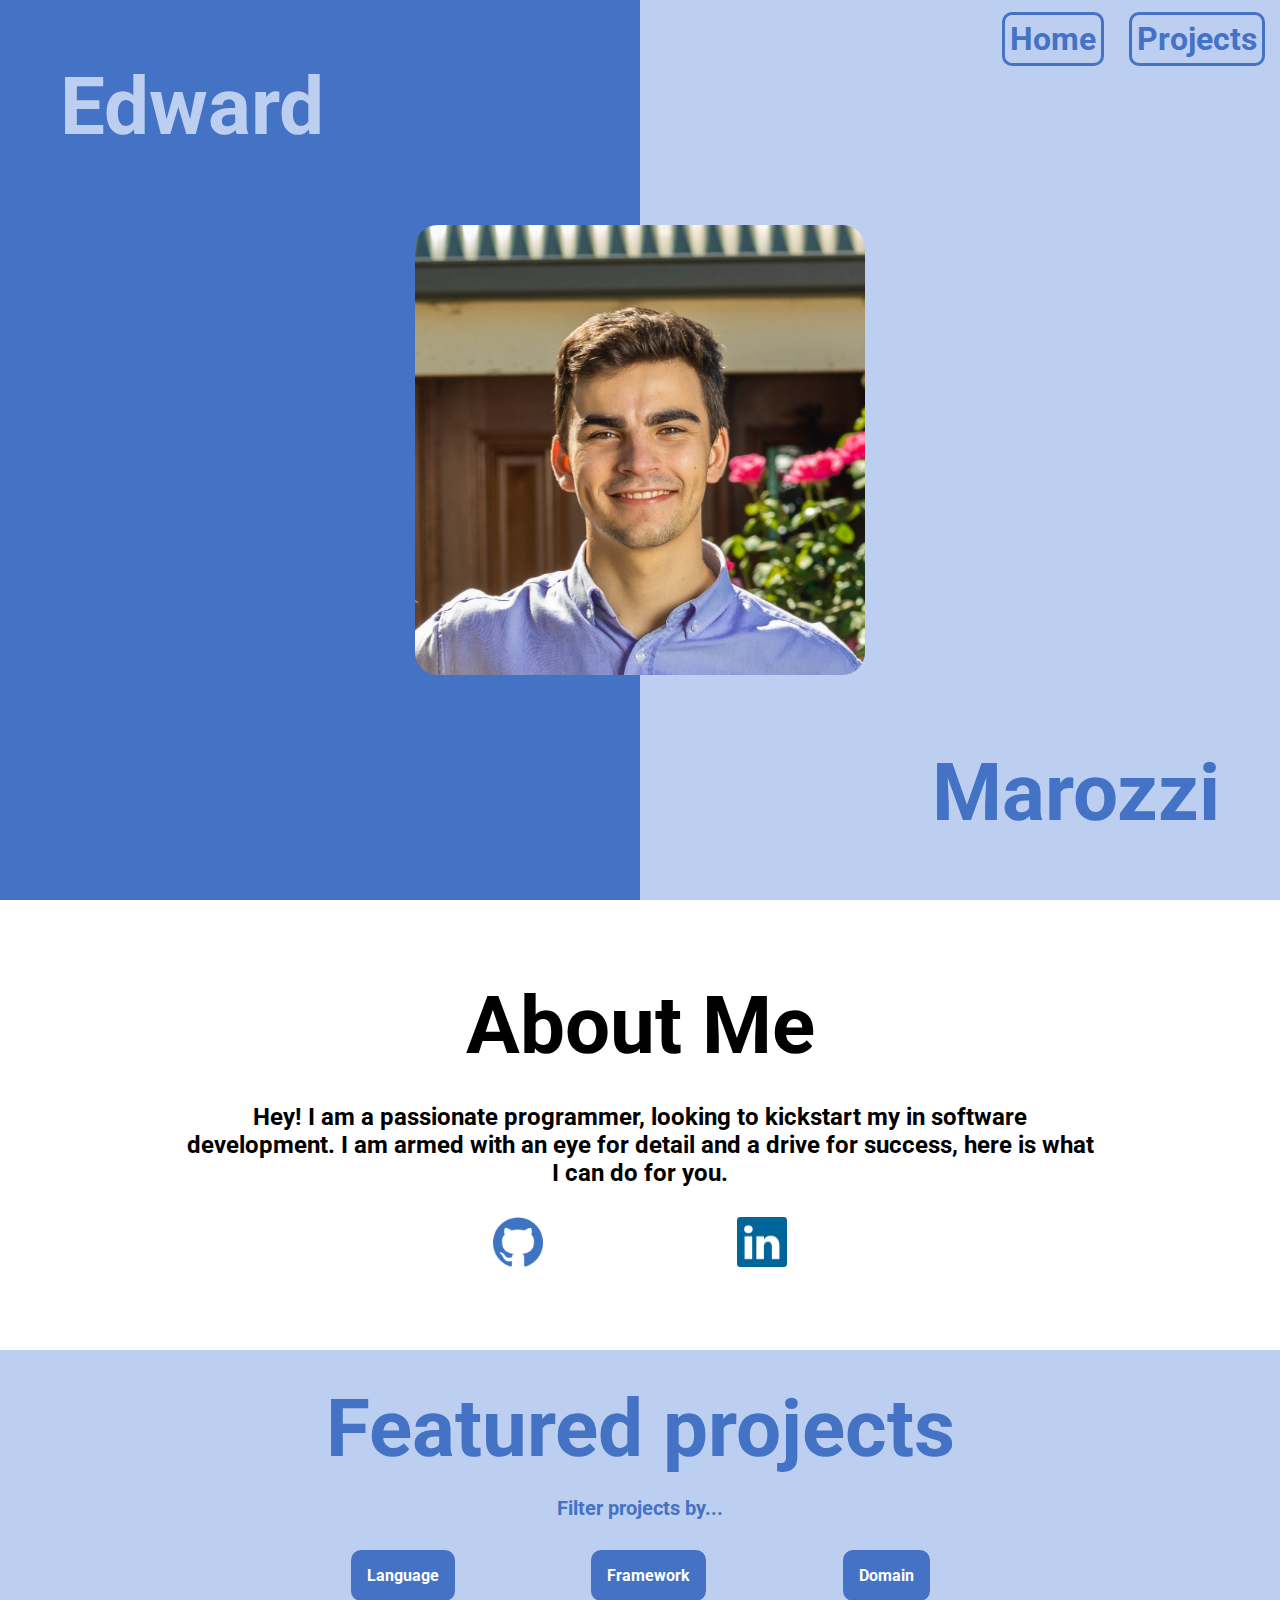
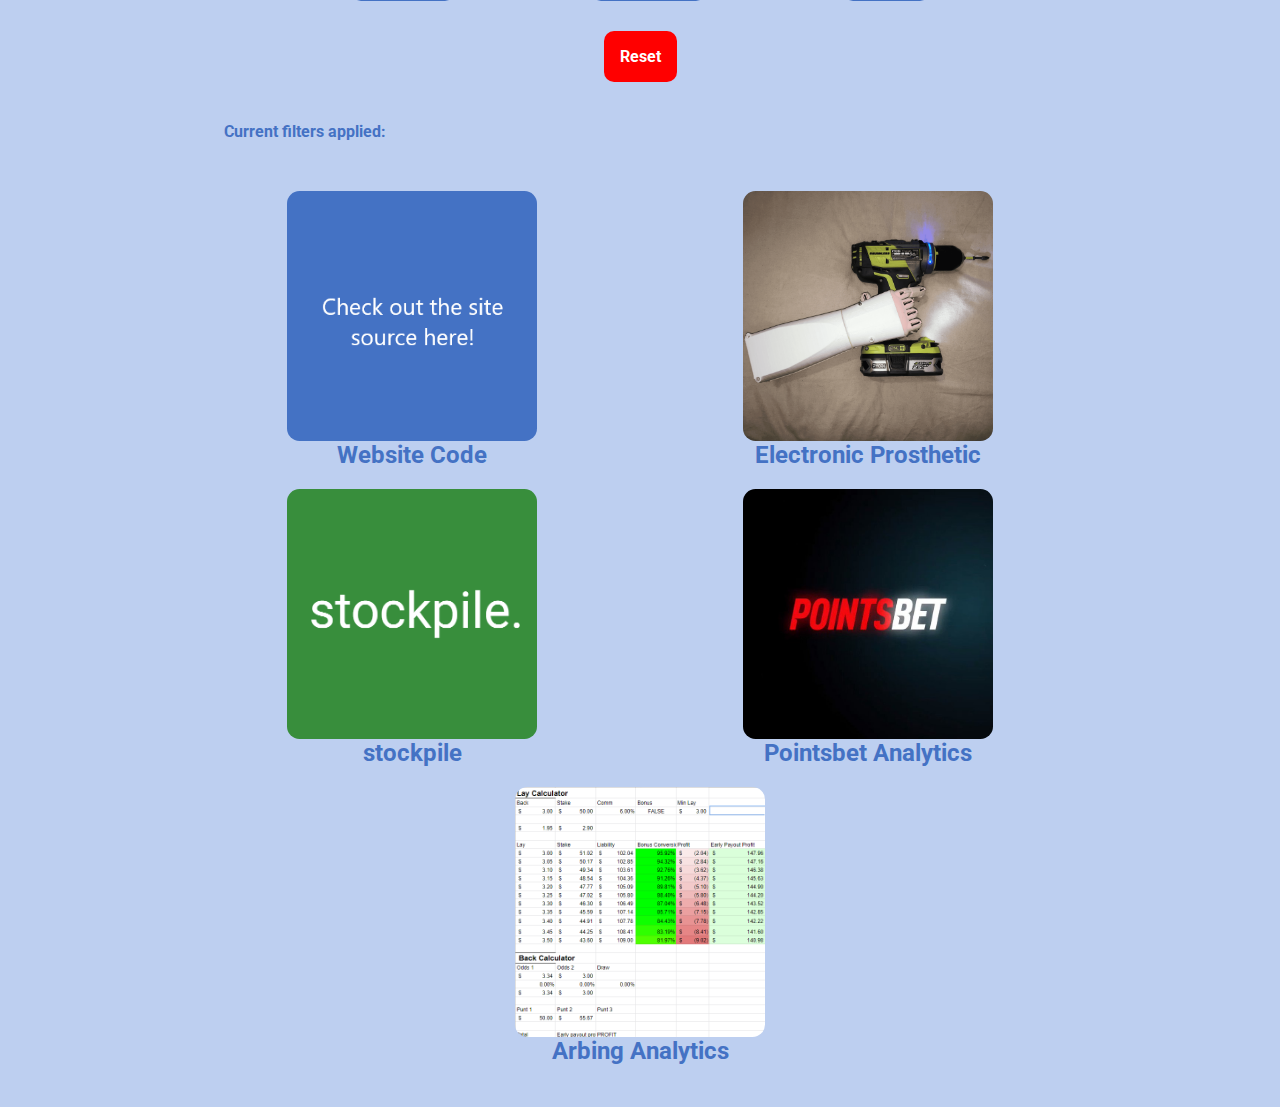
==== index.html @ 973b4bc4 "Added favicon" ====
<!DOCTYPE html>
<html>

<head>
    <meta charset="UFT-8">
    <meta name="viewport" content="width=device-width, initial-scale=1">
    <meta name="google-site-verification" content="PjzwxP4KCtIguv-zinfXiR05YhiPsdbZP9Tj1u76tCk" />
    <title>Edward Marozzi's Portfolio</title>
    <link rel="shortcut icon" type="image/jpg" href="img\logo\logo.png"/>
    <link href="css/index.css" rel="stylesheet" type="text/css">
    <link href="css/projects.css" rel="stylesheet" type="text/css">
</head>

</html>

<body>
    <!-- Home Hero Section -->
    <section id="homehero">
        <!-- Grid used to lay nav bar and portrait image -->
        <div id="homeherogrid">
            <!-- Nav bar -->
            <div id="nav">
                <ul>
                    <li><a href="index.html">Home</a></li>
                    <li><a href="#homemyprojects">Projects</a></li>
                </ul>
            </div>

            <!-- Hero halfs -->
            <div id="splitone">
                <h1>Edward</h1>
            </div>
            <div id="splittwo">
                <h1>Marozzi</h1>
            </div>
            <!-- Self portrait -->
            <div id="portimg">
                <img width="400px" height="400px" src="img/headshot.png">
            </div>
        </div>
    </section>

    <!-- About me -->
    <section id="aboutme">
        <div>
            <h1>
                About Me
            </h1>
            <p>
                Hey! I am a passionate programmer, looking to kickstart my in software development. I am armed with an
                eye for detail and a drive for success, here is what I can do for you.
            </p>
            <!-- Icon links -->
            <div class="icons">
                <a href="https://github.com/ted-marozzi">
                    <img width="50px" height="50px" src="img/logo/github.png" alt="github logo">
                </a>
                <a href="https://www.linkedin.com/in/edward-marozzi/">
                    <img width="50px" height="50px" src="img/logo/linkedin.png" alt="linkedin logo">
                </a>
            </div>

        </div>
    </section>

    <!-- Project Links grid -->
    <section id="homemyprojects">

        <script>

            function reset()    {
             
            
                location.reload(true);
            }




            

            function hideFilters()  {

                var dropdowns = document.getElementsByClassName("dropdown-content");
                var i;
                for (i = 0; i < dropdowns.length; i++) {
                    var openDropdown = dropdowns[i];
                    if (openDropdown.classList.contains('show')) {
                        openDropdown.classList.remove('show');
                    }
                }
            

            }
            /* When the user clicks on the button, 
            toggle between hiding and showing the dropdown content */
            function dropDown(id) {


                hideFilters();

                id += 's';

                document.getElementById(id).classList.toggle("show");
            }

            // Close the dropdown if the user clicks outside of it
            window.onclick = function (event) {
                if (!event.target.matches('.dropbtn')) {
                    hideFilters();
                }
            }

            function addFilter(id) {
                let curfilters = document.getElementById("curfilters");
                if(!curfilters.innerHTML.includes(id))  {
                    curfilters.innerHTML += " " + id;

                    id = id.split(" ").join("");
                  
                    

                    for(i = 0; i < document.getElementById("projgrid").children.length; i++)    {
                  
                        let proj = document.getElementById("projgrid").children[i];

                        console.log(document.getElementById("projgrid").children);
                        if(!proj.classList.contains(id)) {
                            
                            proj.remove("show");
                            i = i - 1;
                        }


                    }
                }
            }


        </script>
        <div id="projcontent">

        

        <h1 id="projtitle">Featured projects</h1>
        
        <div id="filterrow">
            <b1 id="filter" class="darkblue">Filter projects by...</b1>


        </div>
       
        <div class="projselector">


            <div>
                <button id="lang" onclick="dropDown(this.id)" class="dropbtn rounded">Language</button>
                <div id="langs" class="dropdown-content">
                    <button onclick="addFilter(this.innerHTML)">HTML/CSS</button>
                    <button onclick="addFilter(this.innerHTML)">Python</button>
                    <button onclick="addFilter(this.innerHTML)">JavaScript</button>
                    <button onclick="addFilter(this.innerHTML)">Dart</button>
                    <button onclick="addFilter(this.innerHTML)">C/C++</button>
                </div>

            </div>            
            <div>
                <button id="frame" onclick="dropDown(this.id)" class="dropbtn rounded">Framework</button>
                <div id="frames" class="dropdown-content">
                    <button  onclick="addFilter(this.innerHTML)">Flutter</button>
                    <button  onclick="addFilter(this.innerHTML)">Arduino</button>

                </div>

            </div>
            <div>
                <button id="domain" onclick="dropDown(this.id)" class="dropbtn rounded">Domain</button>
                <div id="domains" class="dropdown-content">
                    <button onclick="addFilter(this.innerHTML)">Web Development</button>
                    <button onclick="addFilter(this.innerHTML)">Statistics</button>
                    <button onclick="addFilter(this.innerHTML)">Embedded Systems</button>
                    <button onclick="addFilter(this.innerHTML)">Mobile App</button>
                    <button onclick="addFilter(this.innerHTML)">Finance</button>
                    <button onclick="addFilter(this.innerHTML)">Spreadsheet</button>
                </div>
                

            </div>
            
            
        </div>
  
        <div>
            <button onclick="reset()" class="reset rounded">Reset</button>
            <b1 id="curfilters" class="darkblue">Current filters applied:</b1>
       
        </div>
       
        <div id="projgrid">

          
            <a class="proj HTML/CSS JavaScript WebDevelopment" href="https://github.com/ted-marozzi/portfolio">
                <img width="300px" height="300px" src="img/general/site.png"><span>Website Code</span>
            </a>
          

            <a class="proj C/C++ Arduino EmbeddedSystems" href="electronicprosthetic.html">
                <img width="300px" height="300px" src="img/electronic-prosthetic/drill.png">
                <span>Electronic Prosthetic</span>
            </a>
         
            <a class="proj HTML/CSS JavaScript Dart Flutter WebDevelopment MobileApp" href="stockpile.html">
                <img width="300px" height="300px" src="img/stockpile/logo.png">
                <span>stockpile</span>
            </a>
         
            
            <a class="proj Python Statistics EmbeddedSystems Finance Spreadsheet" href="pointsbet-analytics.html">
                <img width="300px" height="300px" src="img/pointsbet-analytics/pointsbet-logo.png">
                <span>Pointsbet Analytics </span>
            </a>
      
       
            <a class="proj Statistics Finance Spreadsheet" href="arbing.html">
                <img width="300px" height="300px" src="img/arbing-analytics/thumbnail.png">
                <span>Arbing Analytics</span>
            </a>
        


        </div>

    </div>
    </section>

</body>
---- css/index.css ----
@import url("https://fonts.googleapis.com/css2?family=Roboto:wght@100&display=swap");
* {
    margin: 0;
    padding: 0;
    box-sizing: border-box;
    font-family: "Roboto";
    font-weight: bold;
}

html, body {
    min-height: 100vh;
}

.lightblue   {
   color: #bdcff0;
}
.darkblue   {
    color: rgb(68, 114, 196);
}

#filter {
    font-size: 20px;
    margin: 0px;
    width: auto;
    text-align: left;
}

#curfilters {
    display: flex;
    flex-direction: row;

    padding: 40px;
}

/* Project selector */

.projselector {
    display: flex;
    flex-direction: row;
    justify-content: space-evenly;
    padding: 30px;
    align-items: center;
}

#filterrow  {
    padding-top: 20px;
    display: flex;
    flex-direction: row;

    justify-content: space-around;
    align-items: center;

}

/* Reset */
.reset {
    background-color: rgb(255, 0, 0);
    color: white;
    padding: 16px;
    font-size: 16px;
    border: none;
    cursor: pointer;
}


/* Dropdown Button */

.dropbtn {
    background-color: rgb(68, 114, 196);
    color: white;
    padding: 16px;
    font-size: 16px;
    border: none;
    cursor: pointer;
    outline: none;
}


.rounded {
    border-radius: 10px;
}

/* Dropdown Content (Hidden by Default) */

.dropdown-content {

    border-radius: 0px;
    flex-direction: column;
    display: none;

    position: absolute;
    background-color: rgb(68, 114, 196);
    border-width: 2px;
    border: black;
    box-shadow: 0px 8px 16px 0px rgba(0, 0, 0, 0.2);
    z-index: 1;
}

/* Links inside the dropdown */

.dropdown-content button {
    color: white;
    background-color: rgb(68, 114, 196);
    border: none;
    font-size: 1em;
    padding: 12px 16px;
    text-decoration: none;
    display: block;
    outline: none;
}

/* Change color of dropdown links on hover */

.dropdown-content span:hover {
    border-radius: 10px;
    background-color: rgb(90, 90, 90)
}

/* Show the dropdown menu (use JS to add this class to the .dropdown-content container when the user clicks on the dropdown button) */

.show {
    display: block;
}

/* Used to debug layout can remove at end */

body section {
    background-color: green;
    padding: 2rem;
}

h1 {
    font-size: 5rem;
}



span, p {
    font-size: 1.5rem;
}

a {
    text-decoration: none;
}

.boxshadow {
    box-shadow: 5px 10px 8px #888888;
}

/* Navigation links */

#nav a {
    color: rgb(68, 114, 196);
    padding: 5px;
    border-radius: 10px;
    border-style: solid;
}

#homehero {
    padding: 0;
}

/* Home hero grid positioning */

#homeherogrid {
    width: 100%;
    background-color: rgb(68, 114, 196);
    min-height: 100vh;
    padding: 0%;
    display: grid;
    grid-template-columns: 1fr 1fr 1fr 1fr;
    grid-template-rows: 1fr 1fr 1fr 1fr;
    grid-template-areas: "splitone splitone splittwo splittwo" "splitone splitone splittwo splittwo" "splitone splitone splittwo splittwo" "splitone splitone splittwo splittwo";
}

/* Nav bar grid positioning */

#nav {
    grid-row-start: 1;
    grid-row-end: 2;
    grid-column-start: 3;
    grid-column-end: 5;
    z-index: 1;
    padding-top: 5px;
    padding-bottom: 5px;
}

/* Nav bar list items */

#nav ul {
    display: flex;
    flex-direction: row;
    list-style-type: none;
    padding: 15px;
    justify-content: flex-end;
    gap: 25px;
    color: rgb(68, 114, 196);
    font-size: 2rem;
    text-decoration: none;
}

/* home split screen */

#splitone {
    grid-area: splitone;
    padding: 60px;
}

#splittwo {
    background-color: #bdcff0;
    grid-area: splittwo;
    position: relative;
}

/* Portrait image container */

#portimg {
    grid-row-start: 2;
    grid-row-end: 4;
    grid-column-start: 2;
    grid-column-end: 4;
    z-index: 1;
    width: 100%;
    height: 100%;
    display: flex;
    justify-content: center;
    align-items: center;
}

/* Actual image */

#portimg>img {
    border-radius: 5%;
    width: 350px;
    height: 350px;
    transform: scale(1.5);
}

/* Split color before aspect invert */

#splitone>h1 {
    color: #bdcff0;
}

#splittwo>h1 {
    text-align: right;
    position: absolute;
    bottom: 60px;
    right: 60px;
    color: rgb(68, 114, 196);
}

/* Aspect ratio invert */

@media (max-aspect-ratio: 1/1) {
    #homeherogrid {
        grid-template-columns: 1fr 1fr 1fr 1fr;
        grid-template-areas: "splitone splitone splitone splitone" "splitone splitone splitone splitone" "splittwo splittwo splittwo splittwo" "splittwo splittwo splittwo splittwo";
    }
    #nav a {
        color: #bdcff0;
        font-size: 1.25rem;
    }
}

/* Section */

#aboutme {
    min-height: 50vh;
    display: flex;
    background-color: white;
}

#aboutme .icons img {
    width: 50px;
}

#aboutme>div {
    max-width: 75%;
    height: 100%;
    margin: auto;
    display: flex;
    flex-direction: column;
    justify-content: center;
    align-items: center;
    text-align: center;
    gap: 30px;
}

#aboutme>div>div {
    min-width: 75%;
    display: flex;
    justify-content: space-evenly;
}


/* Projects */

#homemyprojects {
    background-color: #bdcff0; 
}

#projcontent {
    max-width: 75%;
    margin: auto;
    text-align: center;
}

#homemyprojects h1 {
    color: rgb(68, 114, 196);
    text-align: center;
}


#homemyprojects img {
    border-radius: 5%;
    width: 300px;
    height: 300px;
}

#projgrid   {
    
    display: flex;
    flex-flow: row wrap;
   

}

#projgrid a {
    color: rgb(68, 114, 196);
}

#homemyprojects .proj  {
    display: flex;
    flex-direction: column;
    align-items: center;
    width: 250px;
    padding: 10px;
    margin: auto;
    min-width: 325px;
   
}



/* Medium size screens */

@media only screen and (max-width: 1400px) {

    #homemyprojects img {
        max-width: 250px;
        max-height: 250px;
    }
    #portimg img {
        width: 300px;
        height: 300px;
    }
}

/* Small screen size */

@media only screen and (max-width: 800px) {
    h1 {
        font-size: 2.5rem;
    }
    p {
        font-size: 1.25rem;
    }

    #portimg img {
        width: 200px;
        height: 200px;
    }
    #nav ul {
        font-size: 1.5rem;
    }

    #homemyprojects .proj  {
 
        width: 250px;
        padding: 10px;
        margin: auto;
        min-width: 200px;
       
    }

    #homemyprojects img {
        max-width: 200px;
        max-height: 200px;
    }
}
---- css/projects.css ----
.projectshero {
        background-color: rgb(68, 114, 196);
        padding: 5px;
        
    }
    /* Nav bar list items */
    
    .othernav ul {
        display: grid;
        grid-template-areas : 
        "title title title title title title title homeli projectsli";
        grid-template-rows: 1fr;
        grid-template-columns: 1fr 1fr 1fr 1fr 1fr 1fr 1fr 1fr 1fr;
        list-style-type: none;
        padding: 15px;
        justify-content: center;
        align-items: center;
       
        gap: 25px;
        color: rgb(68, 114, 196);
        font-size: 2rem;
        text-decoration: none;
        


    }

    @media screen and (max-width: 800px) {
        .othernav ul {
            grid-template-areas : "title title" "homeli projectsli";
            grid-template-rows: 1fr 1fr;
            grid-template-columns: 1fr 1fr;
        }
    }

    #titleli {
        
     
        grid-area: title;
    }
    
    #homeli {
      
        grid-area: homeli;
    }

    #projectsli {

        grid-area: projectsli;
    }

    .othernav a {

        display: flex;
        align-items: center;
        justify-content: center;

    
        padding: 5px;
        border-radius: 10px;
        border-style: solid;
        color: #bdcff0;
        font-size: 1.25rem;
    }
    
    .pagetitle {
        grid-area: title;
        color: #bdcff0;
        text-align:left;
    }
    
    #projectgrid {
        background-color: white;
        gap: 25px;
        display: grid;
        grid-template-rows: 1fr 1fr;
        grid-template-columns: 1fr 1fr 1fr;
    }
    
    #projectgrid>div {
        display: flex;
        justify-content: center;
        padding: 10px;
    }
    
    #projectgrid>div>a {
        display: flex;
        flex-direction: column;
        text-align: center;
        gap: 10px;
        color: rgb(68, 114, 196);
        
    }
    
    #projectgrid img {
        border-radius: 5%;
        width: 300px;
        height: 300px;
    }
    
    @media screen and (max-width: 1400px) {
        #projectgrid {
            grid-template-rows: 1fr 1fr 1fr;
            grid-template-columns: 1fr 1fr;
            min-height: 100vh;
        }
    }
    
    @media screen and (max-width: 800px) {
        #projectgrid {
            grid-template-rows: 1fr 1fr 1fr 1fr 1fr;
            grid-template-columns: 1fr;
            min-height: 100vh;
        }
        #projectgrid img {
            border-radius: 5%;
            width: 200px;
            height: 200px;
        }
    }


    .projectcontent {

        background-color: white;
        display: flex;
        flex-direction: column;
        justify-content: center;
        align-items: center;
        max-width: 75%;
        margin:auto;
        gap: 50px;
    }

    .projectcontent >h1{
        text-align: center;
    }

    .mainprojimg    {
        display: flex;
        flex-direction: column;
        justify-content: center;
        align-items: center;
    }

    .mainprojimg>img   {
       
        border-radius: 20px;
        padding: 10px;
        width: 1300px;
        height: 731px;
        object-fit: cover;
        
    }

    .mainprojimg > p    {
        text-align: center;
    }

    video, iframe  {
        border: none;
        width: 1024px;
        height: 504px;        
    }

    .minorprojimg   {
        border-radius: 5%;
        padding: 10px;
        width: 512px;
        height: 512px;

    }

    .gallery .minorprojimg:hover{
        transform: scale(1.5);
    }



    @media screen and (max-width: 1400px)    {

        video, iframe  {

            width: 512px;
            height: 288px;        
        }

        .mainprojimg >img  {

            height: 438px;
            width: 780px;
            
     
        }

        .minorprojimg   {
            border-radius: 5%;
            padding: 10px;
            width: 384px;
            height: 384px;
        
    
        }

    }

    @media screen and (max-width: 800px)    {
        video, iframe  {

            width: 256px;
            height: 144px;        
        }

        .mainprojimg >img  {

            width: 80vw;
            height: 45vw;
            border-radius: 15px;
         
     
        }

        .minorprojimg   {
            border-radius: 5%;
            padding: 10px;
            width: 256px;
            height: 256px;
    
        }

        .figs{
            flex-direction: column;
        }
        
    }

    .gallery    {
        background: white;
        text-align: center;
        display: grid;
        grid-template: auto;

    }


    .figs {

        display: flex;
        justify-content: center;
        align-items: center ;

    }

    .codedemo   {
        display: flex;
        align-items: center;
        justify-content: stretch;


    

    }

    .code, .demo {
        padding: 10px;
        margin: 10px;
        border-radius: 10px;
        border-style: solid;
        color: rgb(68, 114, 196);
        font-size: 1.25rem;

    }
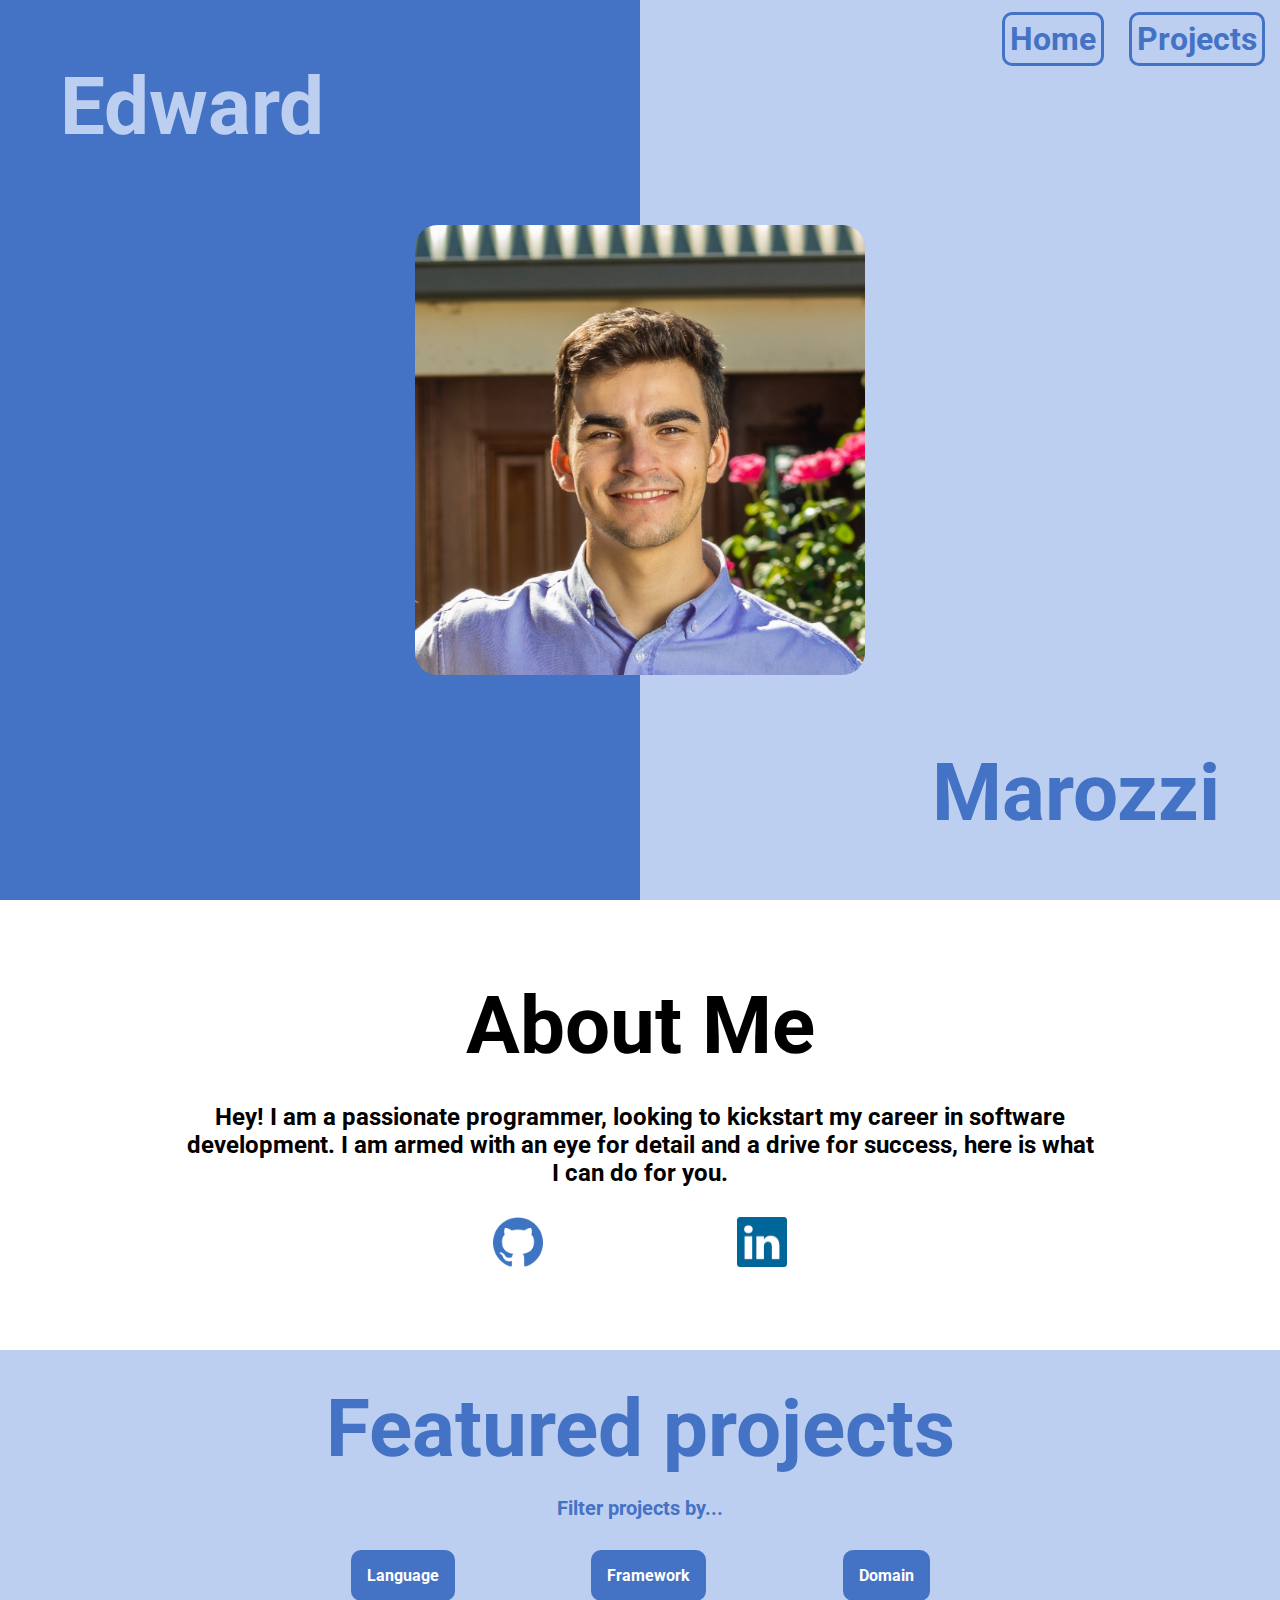
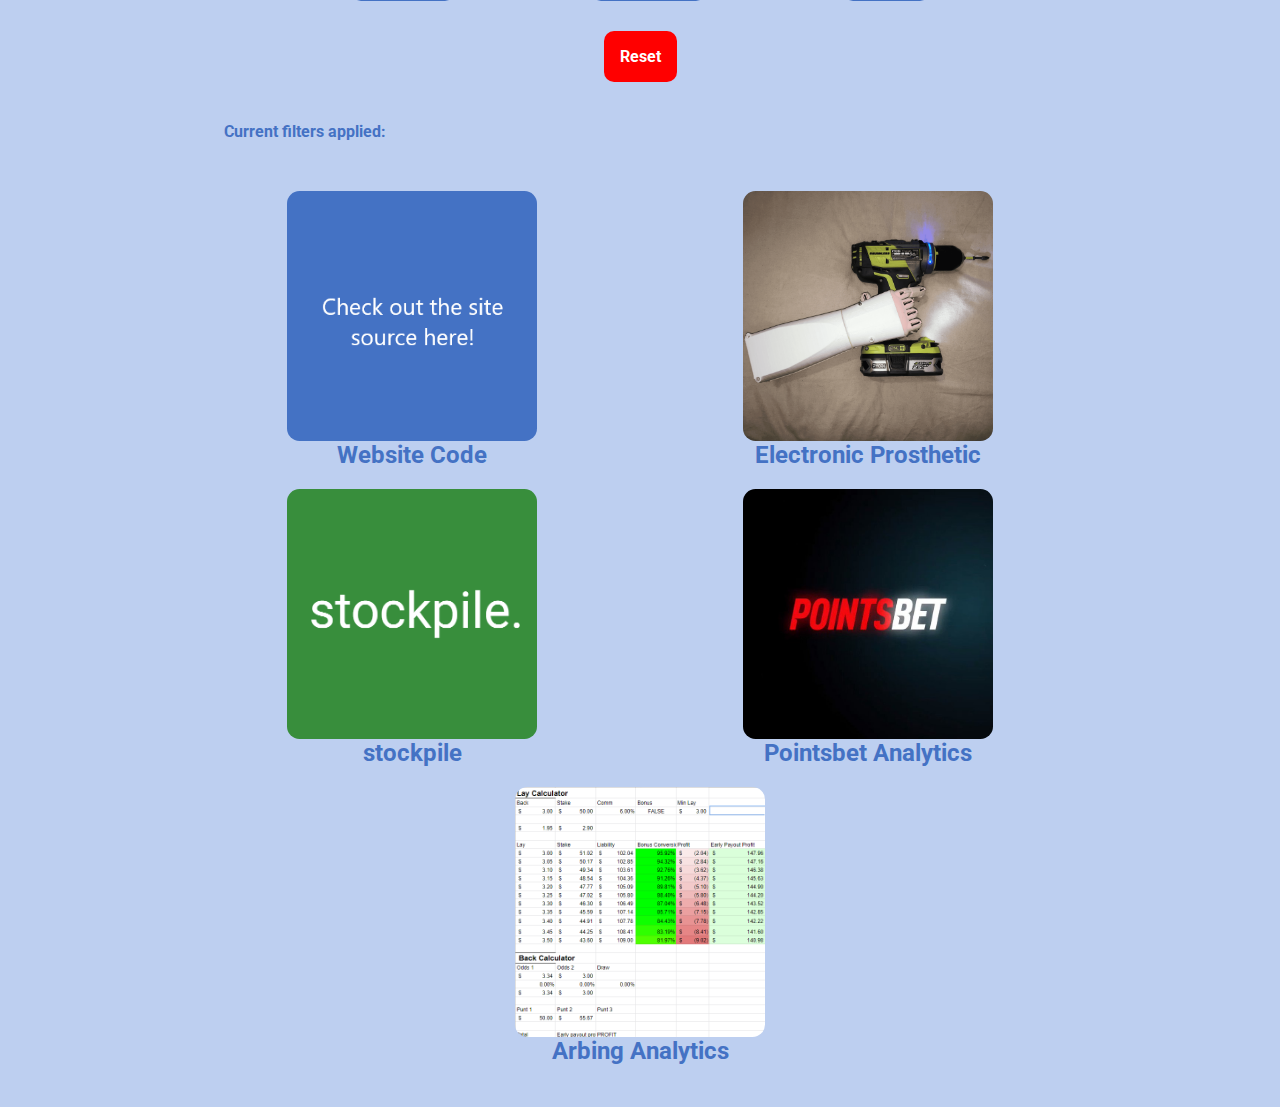
==== commit 6dd0a73a: "added the word career to bio" ====
--- a/index.html
+++ b/index.html
@@ -6,7 +6,7 @@
     <meta name="viewport" content="width=device-width, initial-scale=1">
     <meta name="google-site-verification" content="PjzwxP4KCtIguv-zinfXiR05YhiPsdbZP9Tj1u76tCk" />
     <title>Edward Marozzi's Portfolio</title>
-    <link rel="shortcut icon" type="image/jpg" href="img\logo\logo.png"/>
+    <link rel="shortcut icon" type="image/png" href="img\logo\logo.png"/>
     <link href="css/index.css" rel="stylesheet" type="text/css">
     <link href="css/projects.css" rel="stylesheet" type="text/css">
 </head>
@@ -47,7 +47,7 @@
                 About Me
             </h1>
             <p>
-                Hey! I am a passionate programmer, looking to kickstart my in software development. I am armed with an
+                Hey! I am a passionate programmer, looking to kickstart my career in software development. I am armed with an
                 eye for detail and a drive for success, here is what I can do for you.
             </p>
             <!-- Icon links -->
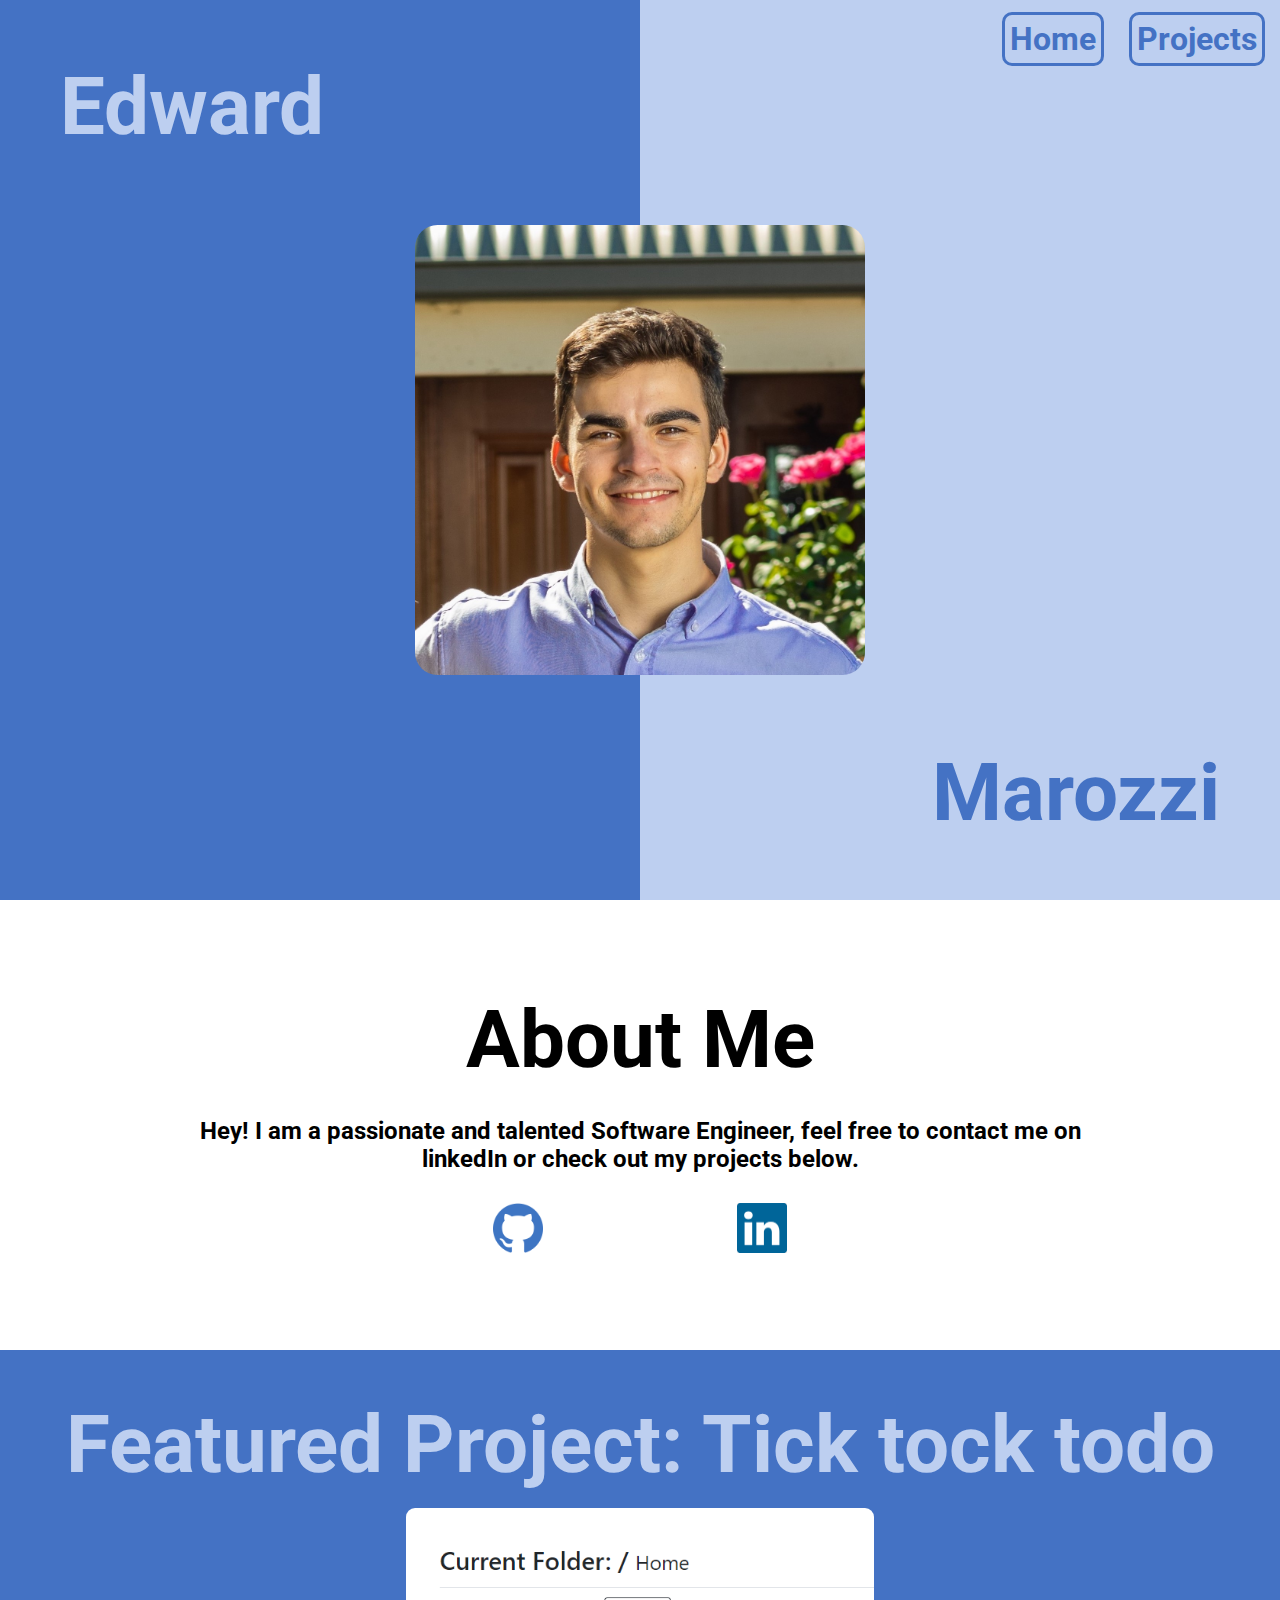
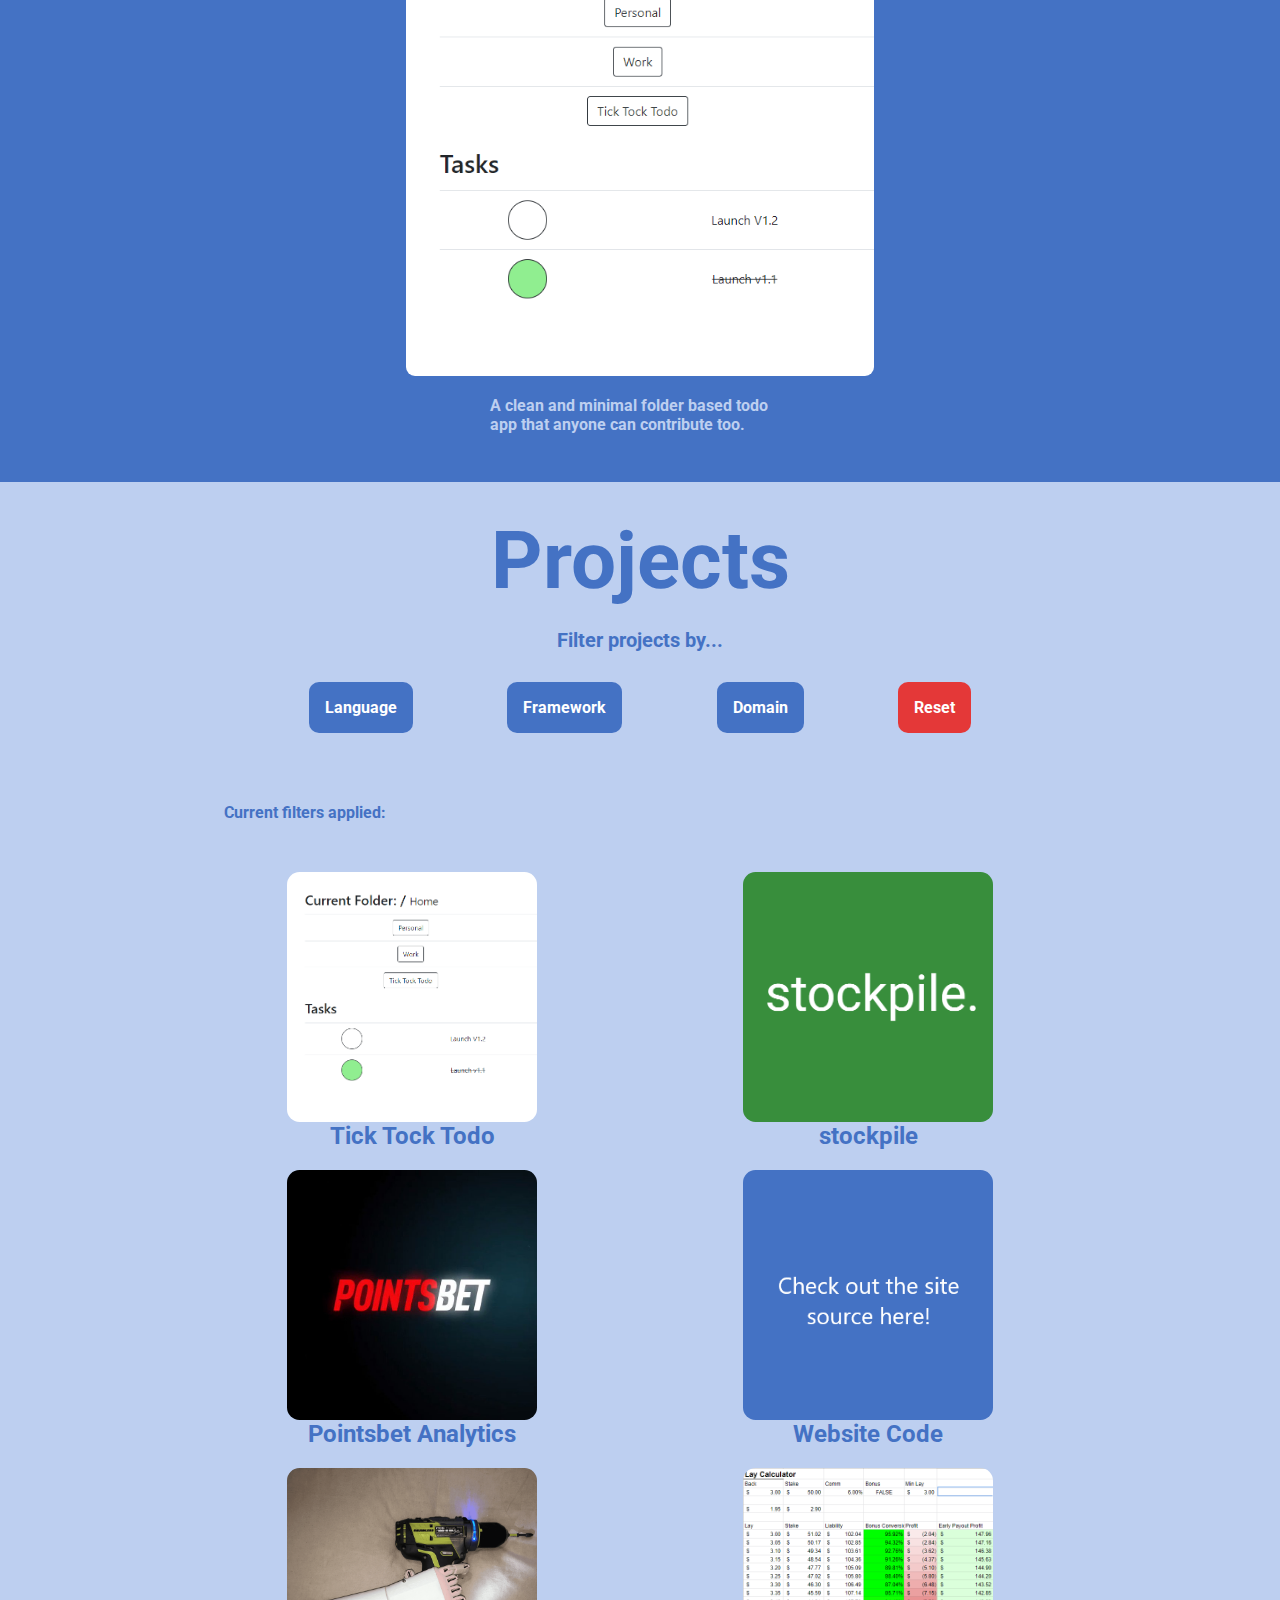
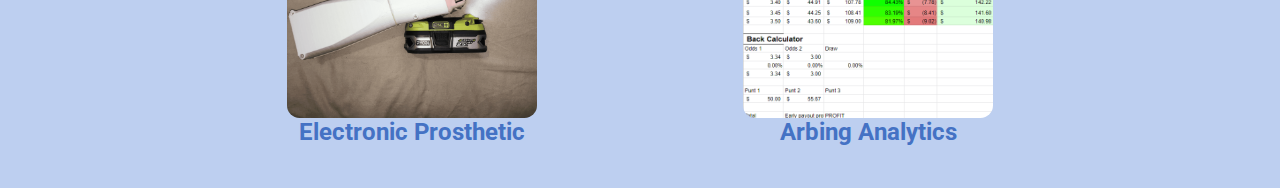
==== commit 7a42abc3: "added feauted project, toned down red colour" ====
--- a/index.html
+++ b/index.html
@@ -40,6 +40,8 @@
         </div>
     </section>
 
+
+
     <!-- About me -->
     <section id="aboutme">
         <div>
@@ -47,8 +49,7 @@
                 About Me
             </h1>
             <p>
-                Hey! I am a passionate programmer, looking to kickstart my career in software development. I am armed with an
-                eye for detail and a drive for success, here is what I can do for you.
+                Hey! I am a passionate and talented Software Engineer, feel free to contact me on linkedIn or check out my projects below.
             </p>
             <!-- Icon links -->
             <div class="icons">
@@ -63,6 +64,24 @@
         </div>
     </section>
 
+    <section id="featured">
+        <div class="featured">
+            <h1>
+                Featured Project: Tick tock todo
+            </h1>
+            
+            <a class="proj HTML/CSS JavaScript WebDevelopment" href="ticktocktodo.html">
+                <img width="500px" height="500px" src="img/tick-tock-todo/tick-tock-todo.png">
+                
+            </a>
+            <div class="projdes">
+                
+                A clean and minimal folder based todo app that anyone can contribute too.
+            </div>
+          
+        </div>
+    </section>
+
     <!-- Project Links grid -->
     <section id="homemyprojects">
 
@@ -142,12 +161,14 @@
 
         
 
-        <h1 id="projtitle">Featured projects</h1>
+        
+
+        <h1 id="projtitle">Projects</h1>
+        
+
         
         <div id="filterrow">
             <b1 id="filter" class="darkblue">Filter projects by...</b1>
-
-
         </div>
        
         <div class="projselector">
@@ -169,6 +190,9 @@
                 <div id="frames" class="dropdown-content">
                     <button  onclick="addFilter(this.innerHTML)">Flutter</button>
                     <button  onclick="addFilter(this.innerHTML)">Arduino</button>
+                    <button  onclick="addFilter(this.innerHTML)">React</button>
+                    <button  onclick="addFilter(this.innerHTML)">Express</button>
+                    <button  onclick="addFilter(this.innerHTML)">Node</button>
 
                 </div>
 
@@ -184,21 +208,33 @@
                     <button onclick="addFilter(this.innerHTML)">Spreadsheet</button>
                 </div>
                 
-
-            </div>
-            
-            
-        </div>
+            </div>
+            <button onclick="reset()" class="reset rounded">Reset</button>
+            
+            
+            
+        </div>
+        <b1 id="curfilters" class="darkblue">Current filters applied:</b1>
   
-        <div>
-            <button onclick="reset()" class="reset rounded">Reset</button>
-            <b1 id="curfilters" class="darkblue">Current filters applied:</b1>
-       
-        </div>
+  
        
         <div id="projgrid">
 
-          
+            <a class="proj HTML/CSS JavaScript WebDevelopment React Express Node" href="ticktocktodo.html">
+                <img width="300px" height="300px" src="img/tick-tock-todo/tick-tock-todo.png">
+                <span>Tick Tock Todo</span>
+            </a>
+
+            <a class="proj HTML/CSS JavaScript Dart Flutter WebDevelopment MobileApp" href="stockpile.html">
+                <img width="300px" height="300px" src="img/stockpile/logo.png">
+                <span>stockpile</span>
+            </a>
+            
+            <a class="proj Python Statistics EmbeddedSystems Finance Spreadsheet" href="pointsbet-analytics.html">
+                <img width="300px" height="300px" src="img/pointsbet-analytics/pointsbet-logo.png">
+                <span>Pointsbet Analytics </span>
+            </a>
+
             <a class="proj HTML/CSS JavaScript WebDevelopment" href="https://github.com/ted-marozzi/portfolio">
                 <img width="300px" height="300px" src="img/general/site.png"><span>Website Code</span>
             </a>
@@ -209,16 +245,10 @@
                 <span>Electronic Prosthetic</span>
             </a>
          
-            <a class="proj HTML/CSS JavaScript Dart Flutter WebDevelopment MobileApp" href="stockpile.html">
-                <img width="300px" height="300px" src="img/stockpile/logo.png">
-                <span>stockpile</span>
-            </a>
+
          
             
-            <a class="proj Python Statistics EmbeddedSystems Finance Spreadsheet" href="pointsbet-analytics.html">
-                <img width="300px" height="300px" src="img/pointsbet-analytics/pointsbet-logo.png">
-                <span>Pointsbet Analytics </span>
-            </a>
+
       
        
             <a class="proj Statistics Finance Spreadsheet" href="arbing.html">
--- a/css/index.css
+++ b/css/index.css
@@ -32,6 +32,24 @@
     padding: 40px;
 }
 
+.projdes    {
+
+    width: 300px;
+
+
+}
+
+.featured   {
+    padding: 1em;
+
+    display: flex;
+    flex-direction: column;
+    align-items: center;
+    justify-content: center;
+}
+
+
+
 /* Project selector */
 
 .projselector {
@@ -54,7 +72,7 @@
 
 /* Reset */
 .reset {
-    background-color: rgb(255, 0, 0);
+    background-color: rgb(228, 56, 56);
     color: white;
     padding: 16px;
     font-size: 16px;
@@ -296,6 +314,19 @@
 
 /* Projects */
 
+#featured {
+    background-color: rgb(68, 114, 196);
+    color:#bdcff0;
+}
+
+#featured img {
+    padding: 1em;
+    border-radius: 5%;
+    width: 500px;
+    height: 500px;
+}
+
+
 #homemyprojects {
     background-color: #bdcff0; 
 }
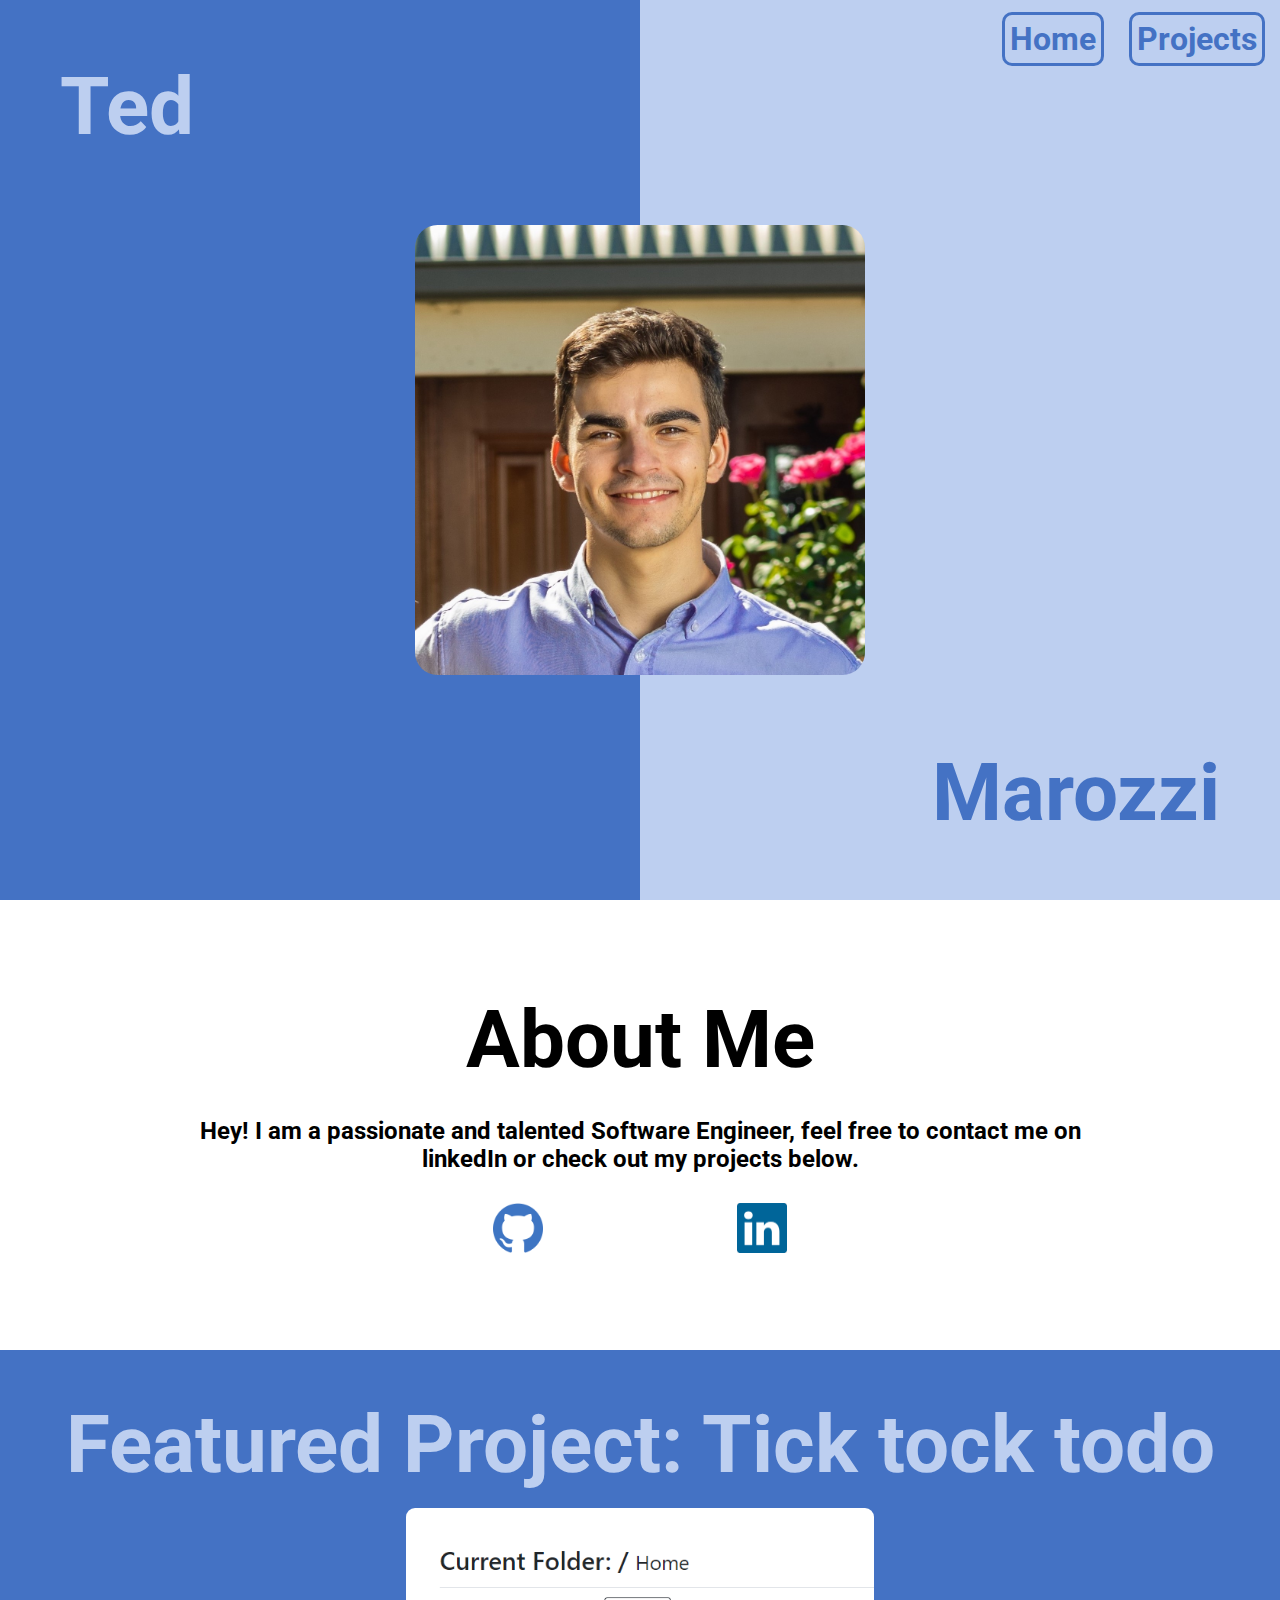
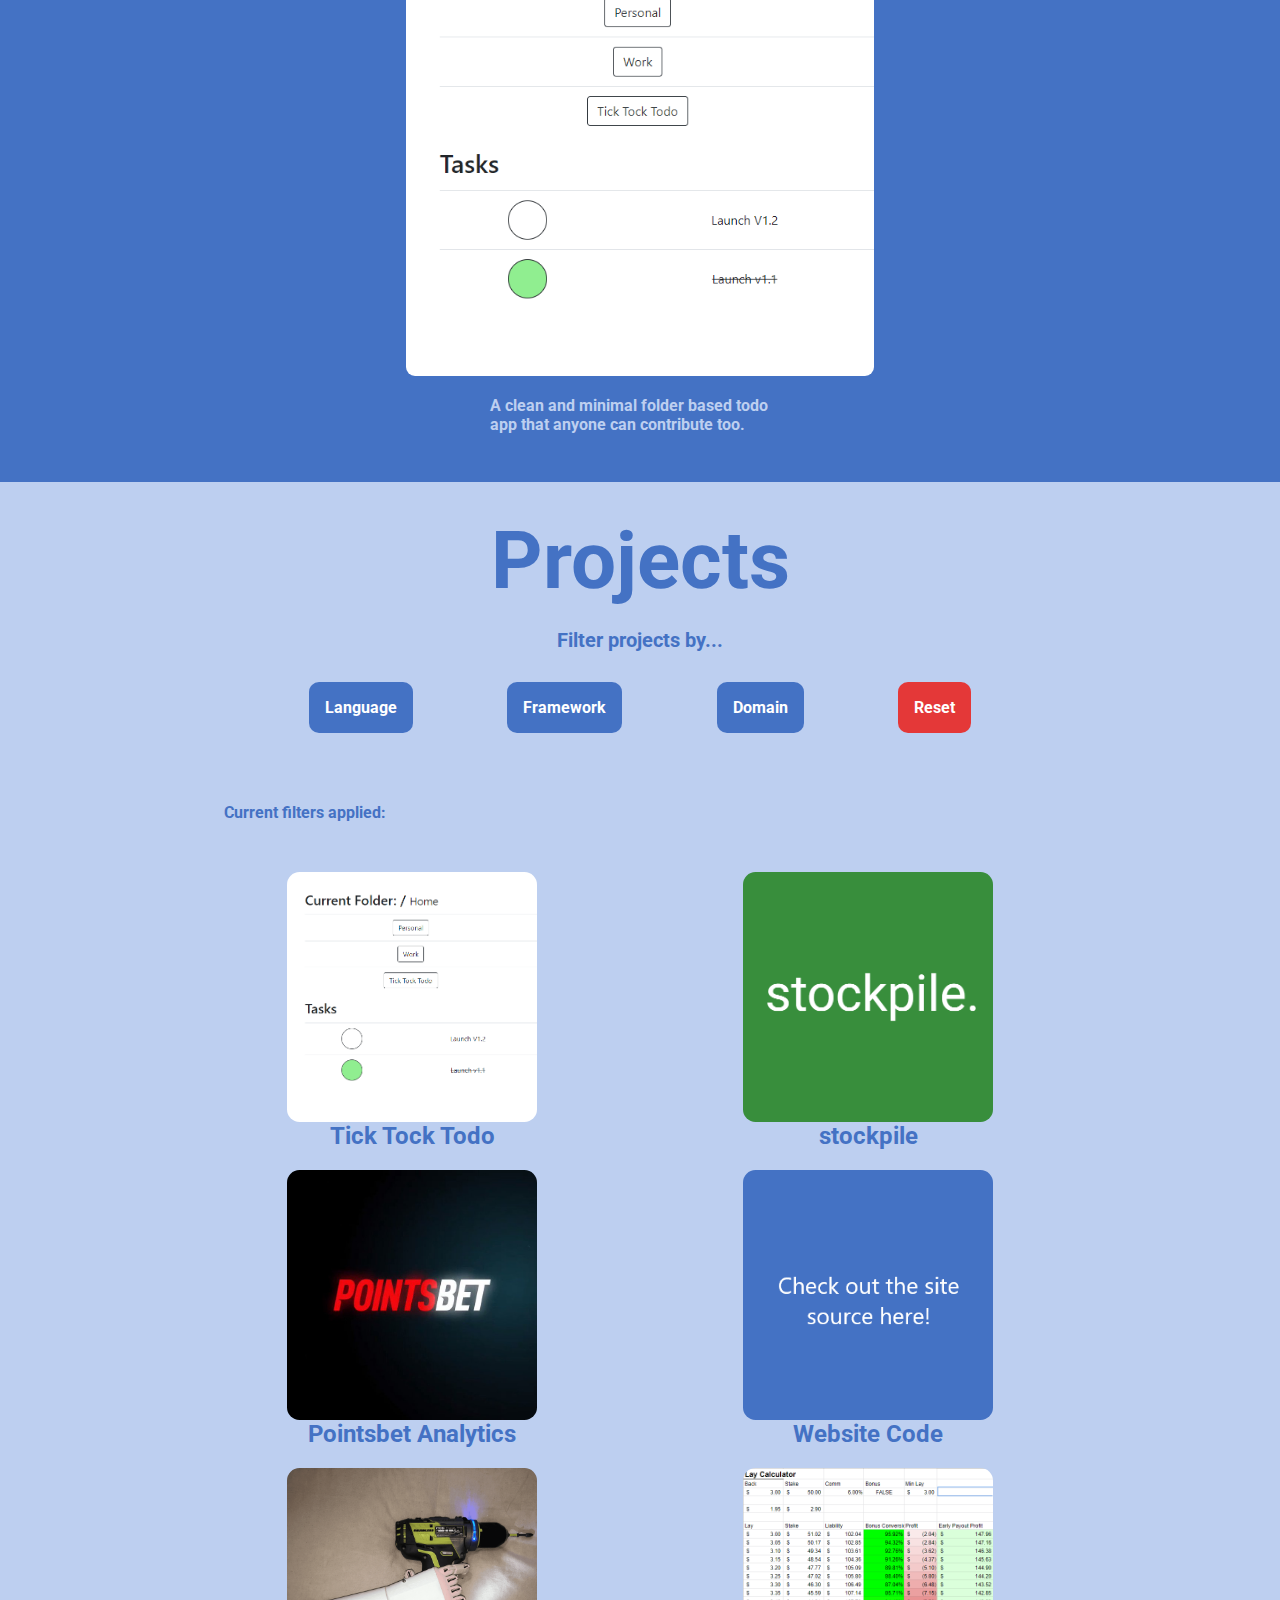
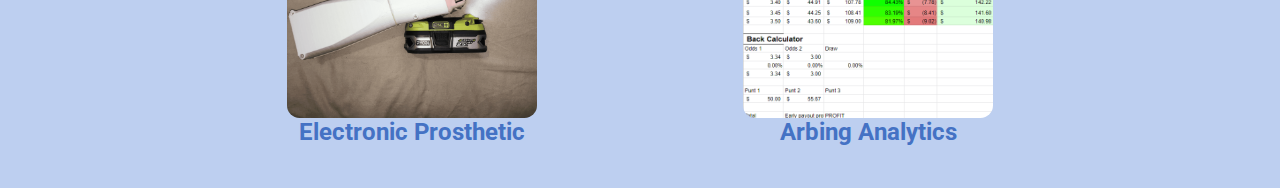
==== commit ea29e8d6: "Added link preview content" ====
--- a/index.html
+++ b/index.html
@@ -5,7 +5,7 @@
     <meta charset="UFT-8">
     <meta name="viewport" content="width=device-width, initial-scale=1">
     <meta name="google-site-verification" content="PjzwxP4KCtIguv-zinfXiR05YhiPsdbZP9Tj1u76tCk" />
-    <title>Edward Marozzi's Portfolio</title>
+    <title>Ted Marozzi's Portfolio</title>
     <link rel="shortcut icon" type="image/png" href="img\logo\logo.png"/>
     <link href="css/index.css" rel="stylesheet" type="text/css">
     <link href="css/projects.css" rel="stylesheet" type="text/css">
@@ -28,7 +28,7 @@
 
             <!-- Hero halfs -->
             <div id="splitone">
-                <h1>Edward</h1>
+                <h1>Ted</h1>
             </div>
             <div id="splittwo">
                 <h1>Marozzi</h1>
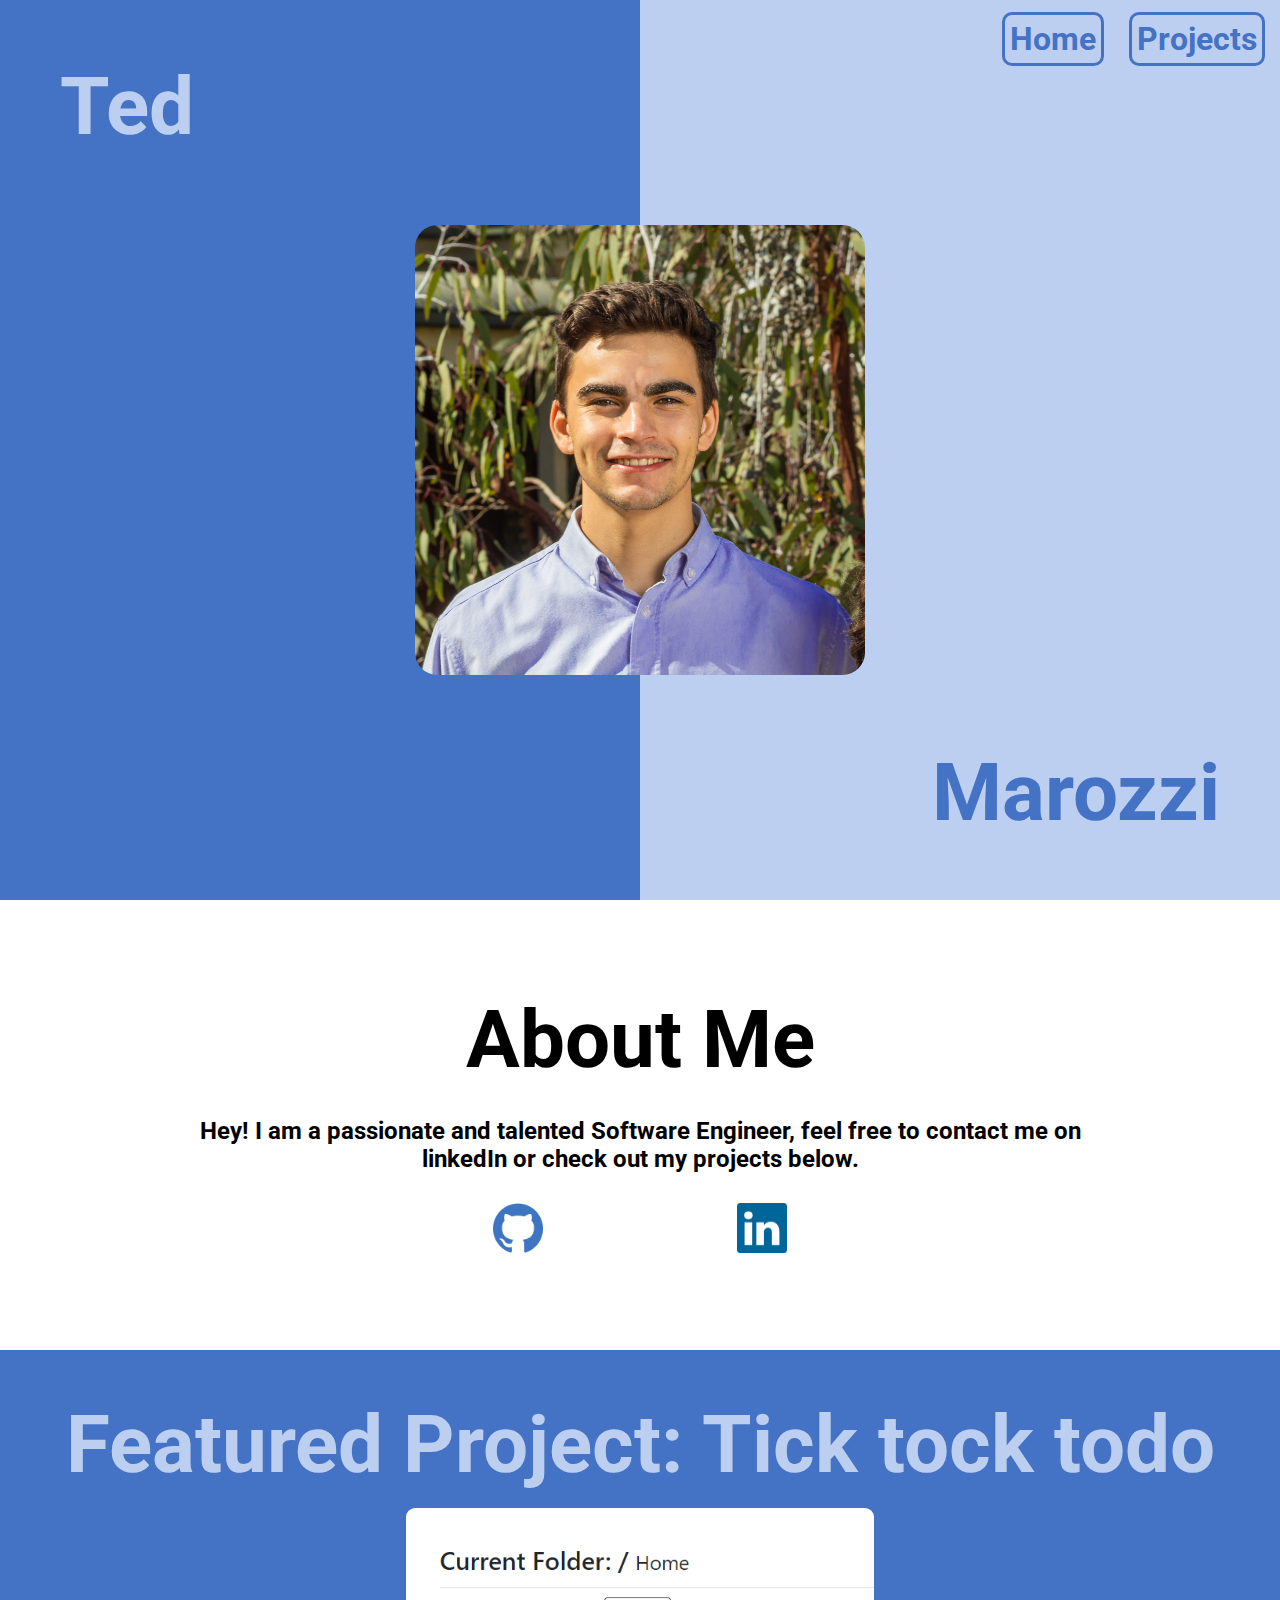
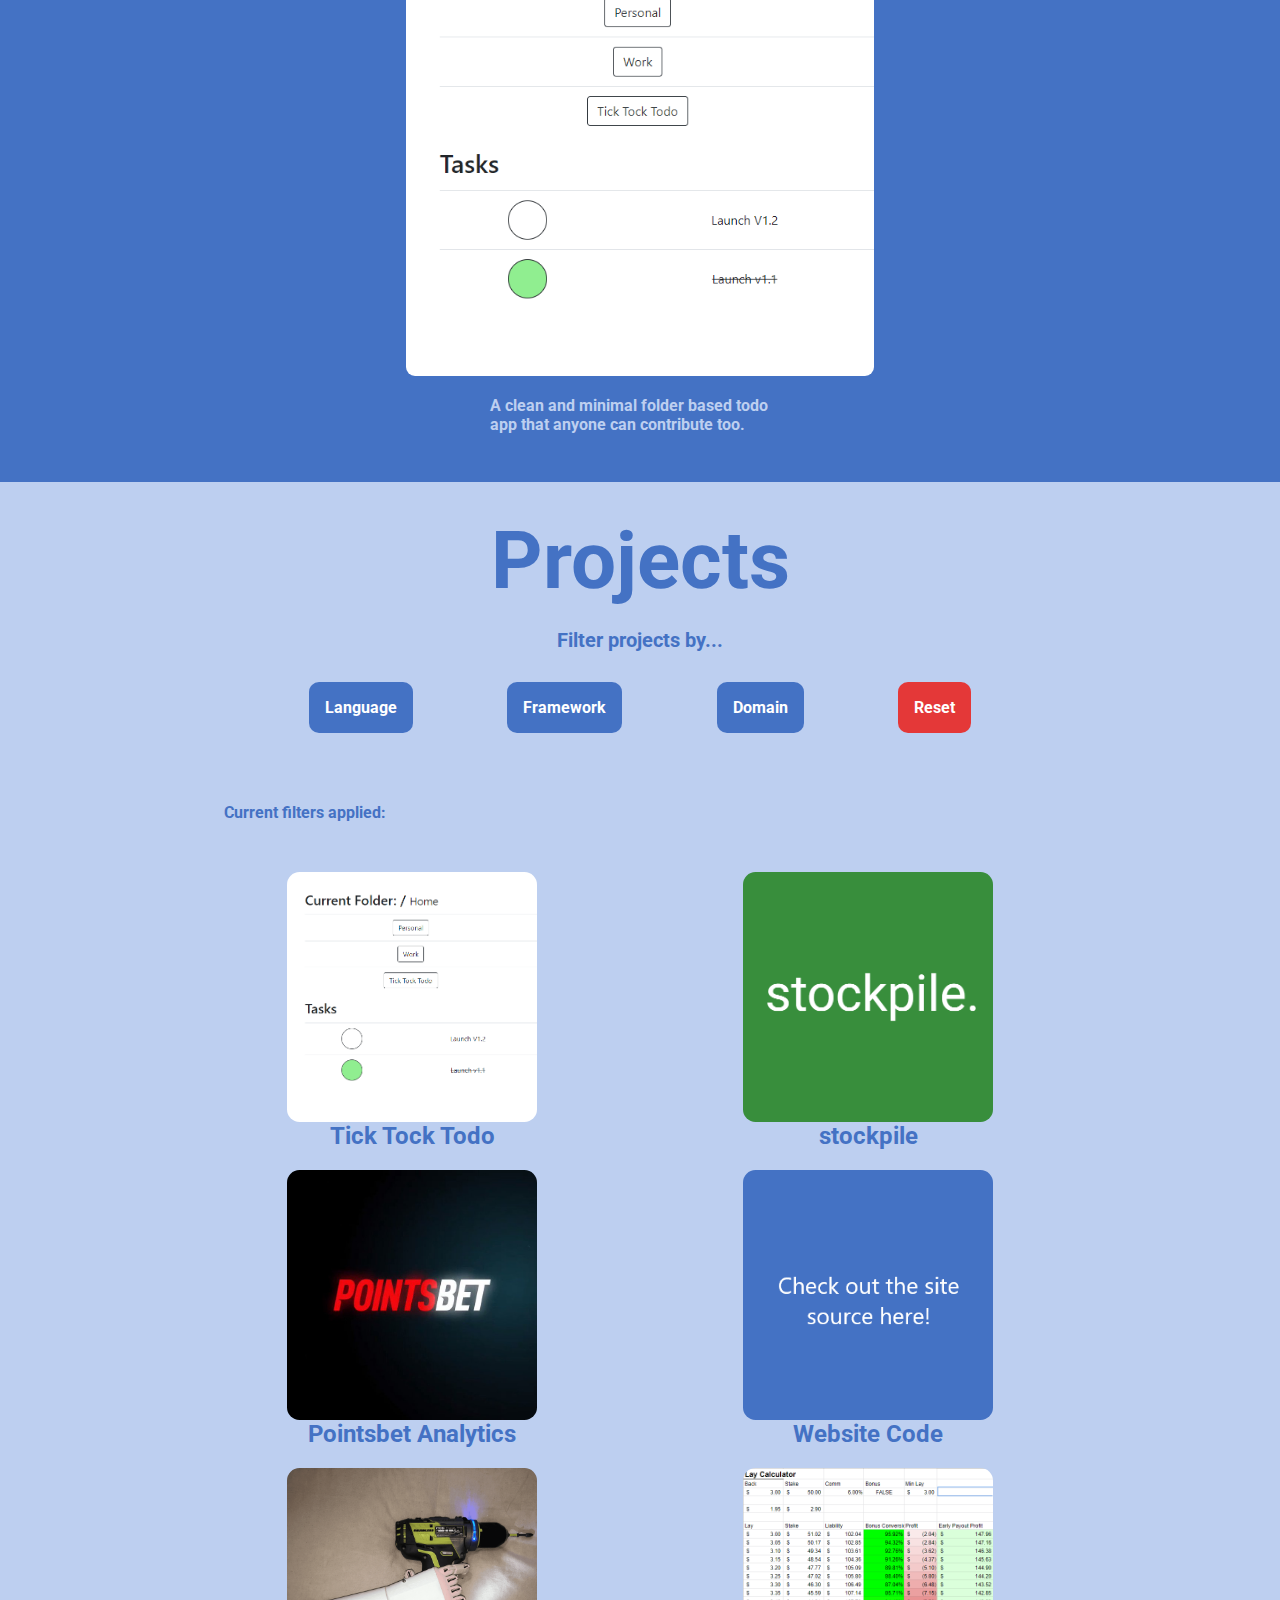
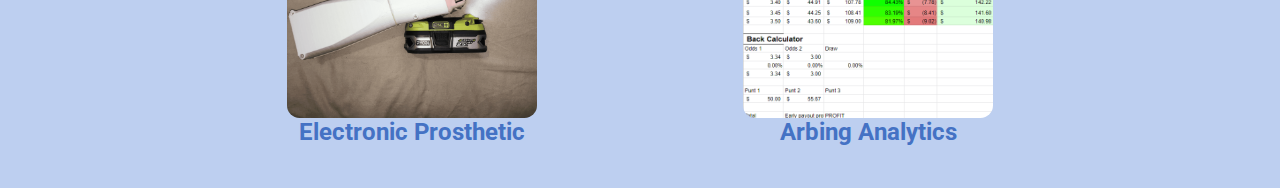
==== commit 20e7021a: "updated linked in logo" ====
--- a/index.html
+++ b/index.html
@@ -5,6 +5,9 @@
     <meta charset="UFT-8">
     <meta name="viewport" content="width=device-width, initial-scale=1">
     <meta name="google-site-verification" content="PjzwxP4KCtIguv-zinfXiR05YhiPsdbZP9Tj1u76tCk" />
+    <meta property="og:title" content="Ted Marozzi's portfolio">
+    <meta property="og:description" content="Check out my projects. Make sure to filter by language, framework or domain.">
+    <meta property="og:image" content="preview\home-page.png">
     <title>Ted Marozzi's Portfolio</title>
     <link rel="shortcut icon" type="image/png" href="img\logo\logo.png"/>
     <link href="css/index.css" rel="stylesheet" type="text/css">
@@ -56,7 +59,7 @@
                 <a href="https://github.com/ted-marozzi">
                     <img width="50px" height="50px" src="img/logo/github.png" alt="github logo">
                 </a>
-                <a href="https://www.linkedin.com/in/edward-marozzi/">
+                <a href="https://www.linkedin.com/in/ted-marozzi/">
                     <img width="50px" height="50px" src="img/logo/linkedin.png" alt="linkedin logo">
                 </a>
             </div>
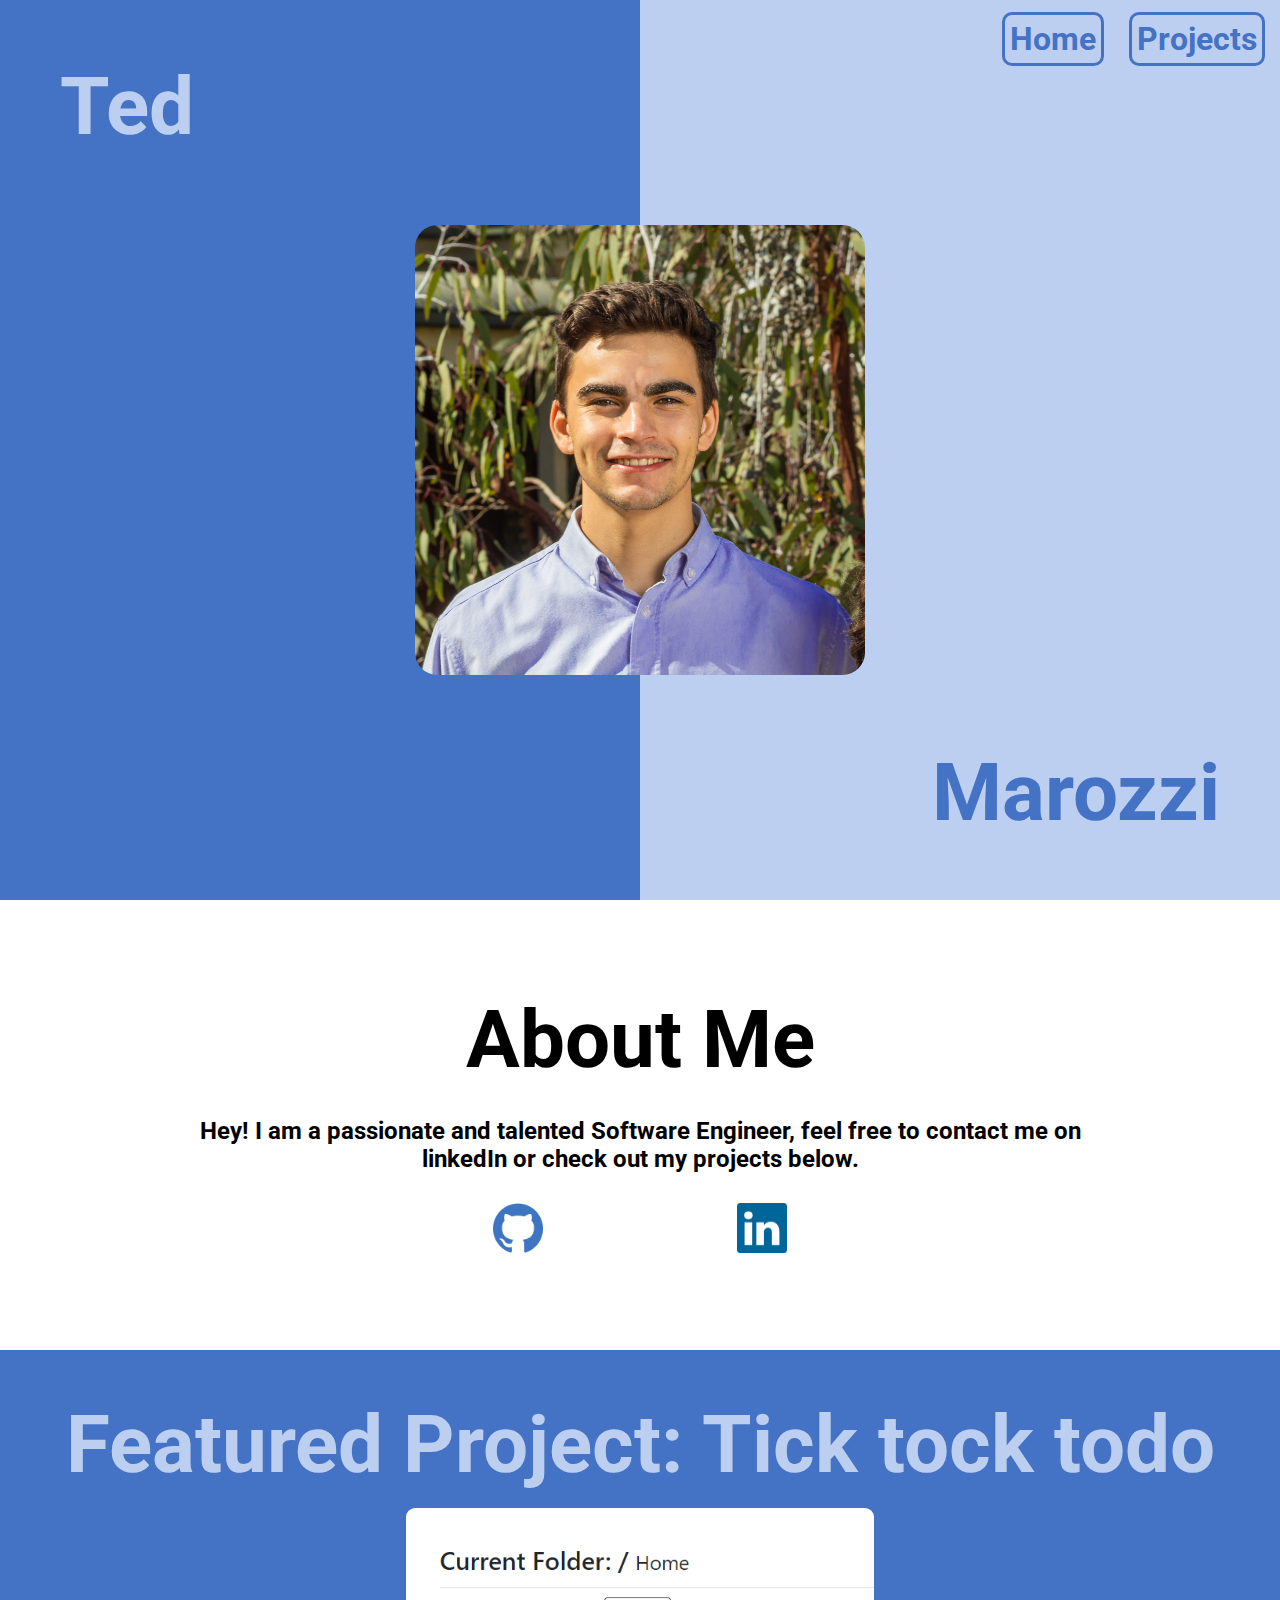
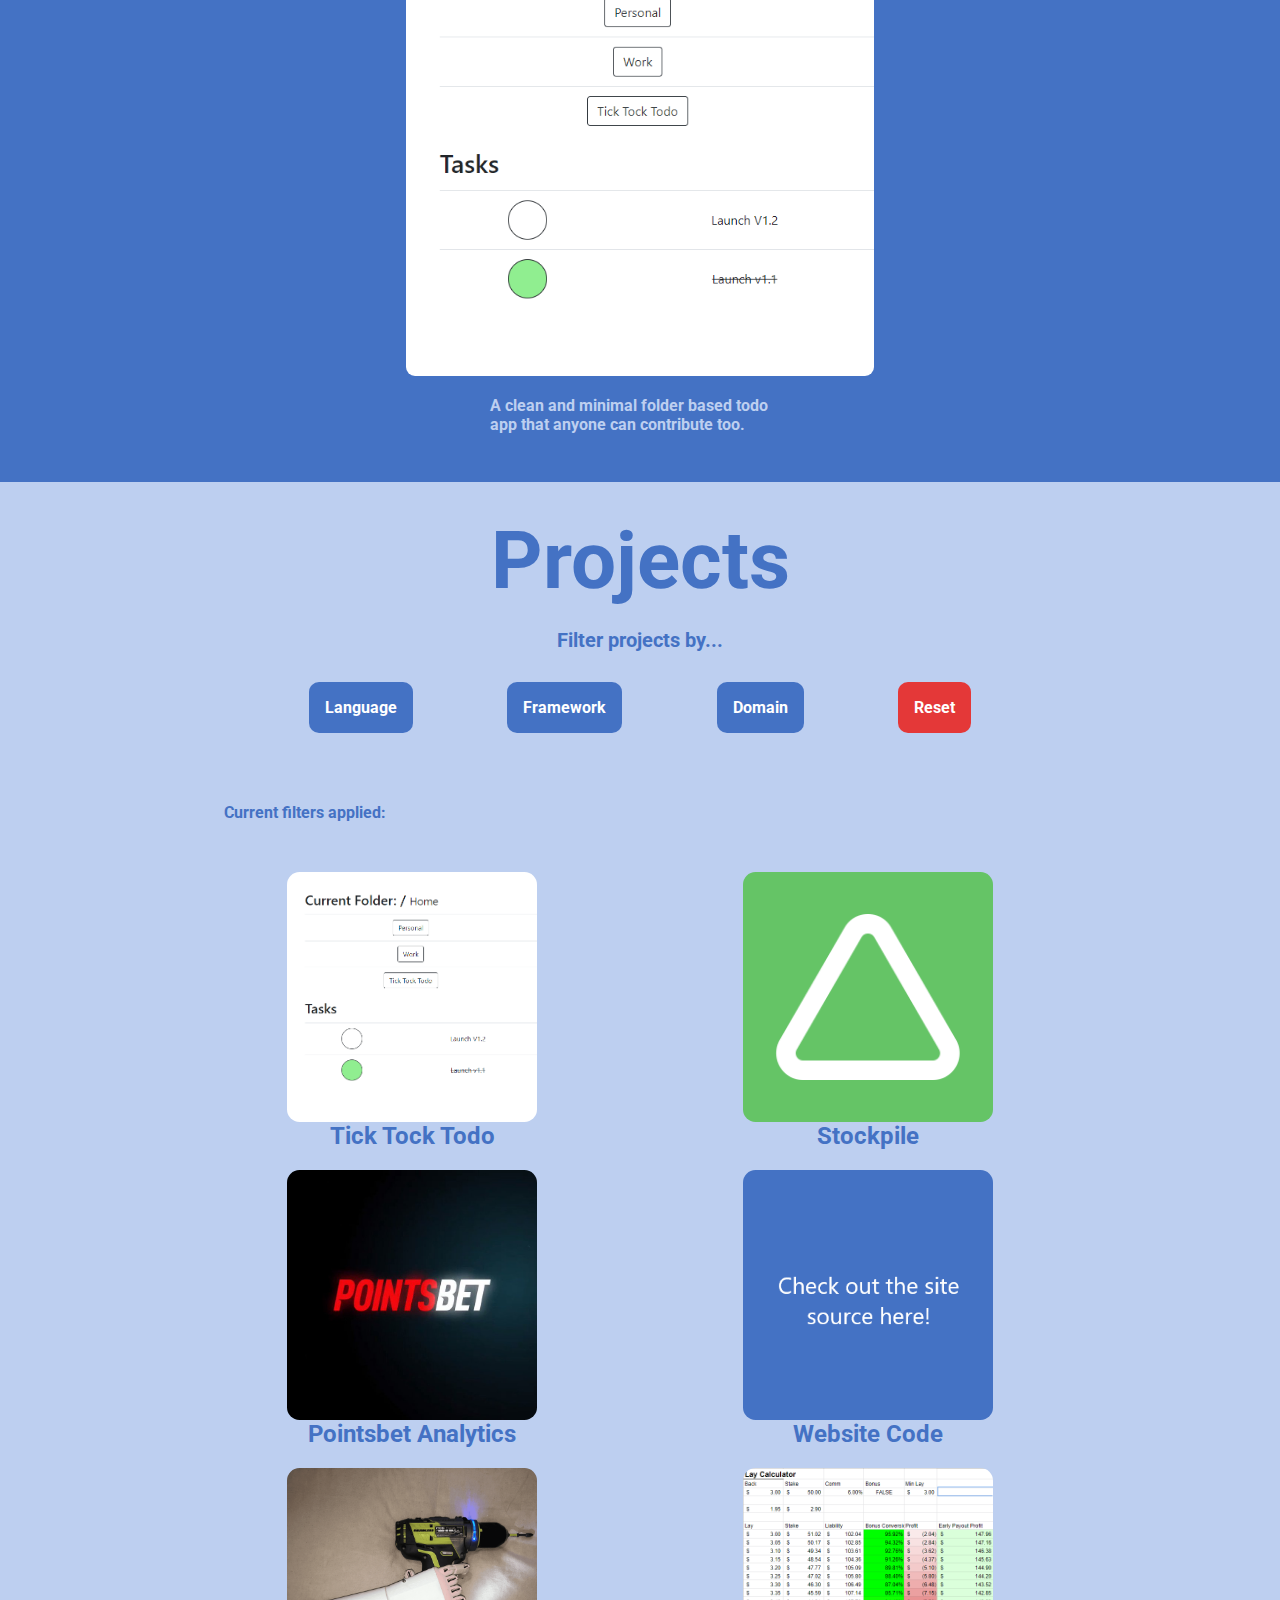
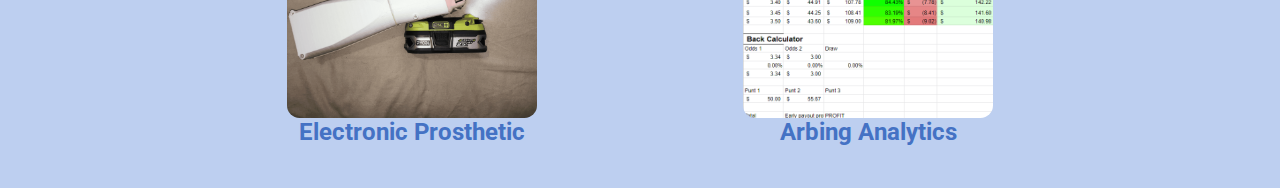
==== commit b8f46ee8: "Updated stockpile" ====
--- a/index.html
+++ b/index.html
@@ -230,7 +230,7 @@
 
             <a class="proj HTML/CSS JavaScript Dart Flutter WebDevelopment MobileApp" href="stockpile.html">
                 <img width="300px" height="300px" src="img/stockpile/logo.png">
-                <span>stockpile</span>
+                <span>Stockpile</span>
             </a>
             
             <a class="proj Python Statistics EmbeddedSystems Finance Spreadsheet" href="pointsbet-analytics.html">
